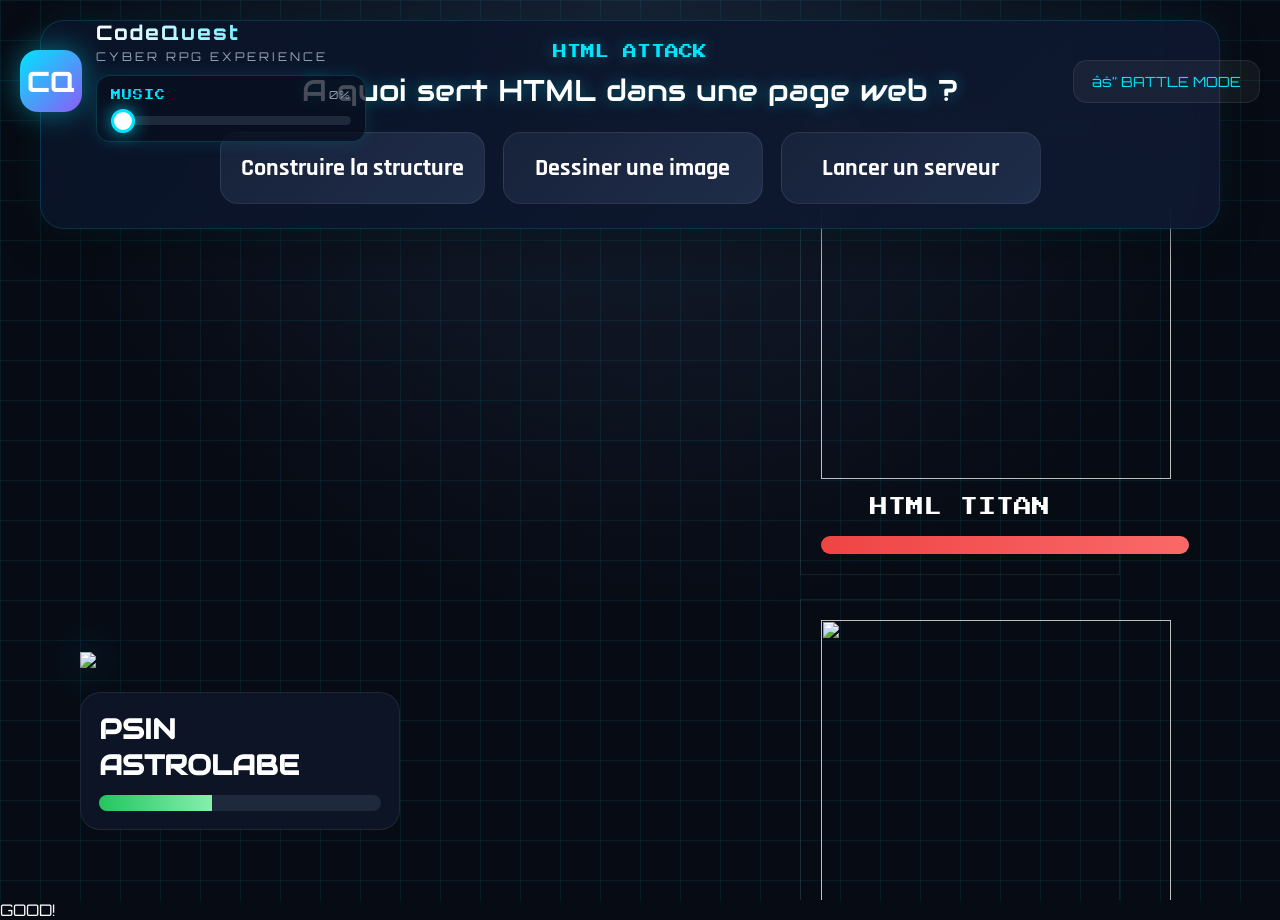
==== level1.html @ b1cb9bd3 "Add files via upload" ====
﻿<!DOCTYPE html>
<html lang="fr">
<head>

<meta charset="UTF-8">
<meta name="viewport" content="width=device-width, initial-scale=1.0">

<title>CodeQuest RPG</title>

<!-- FONTS -->

<link href="https://fonts.googleapis.com/css2?family=Orbitron:wght@400;600;700;800&family=Audiowide&family=Rajdhani:wght@500;700&family=Press+Start+2P&display=swap" rel="stylesheet">

<style>

:root{
--bg:#070b14;
--panel:#101827;
--cyan:#00e5ff;
--purple:#8b5cf6;
--green:#22c55e;
--red:#ef4444;
--text:#eaf2ff;
--muted:#94a3b8;
}

*{
margin:0;
padding:0;
box-sizing:border-box;
}

body{
font-family:'Orbitron',sans-serif;
background:
radial-gradient(circle at top,#172033 0%,#070b14 55%);
color:white;
overflow:hidden;
}

/* GAME */

.game{
display:flex;
height:100vh;
width:100%;
}

/* LEFT */

.left{
width:100%;
position:relative;
overflow:hidden;
background:
linear-gradient(rgba(4, 8, 20, 0),rgba(4, 8, 20, 0)),
url("https://media.discordapp.net/attachments/1496836122938970123/1508798208116133959/Forest-entrance-pixel-art-style3.png?ex=6a16d954&is=6a1587d4&hm=dcc3d919caa43a37c4cbbfd4655c73b022744e7decd07f7bc793303e6a61616b&=&format=webp&quality=lossless&width=1228&height=691");
background-size:cover;
background-position:center;
}


.left::before{
content:"";
position:absolute;
inset:0;
background:
linear-gradient(rgba(0,229,255,.08) 1px,transparent 1px),
linear-gradient(90deg,rgba(0,229,255,.08) 1px,transparent 1px);
background-size:40px 40px;
}

/* TOPBAR */

.topbar{
position:absolute;
top:20px;
left:20px;
right:20px;
display:flex;
justify-content:space-between;
align-items:center;
z-index:120;
}

/* LOGO */

.logo{
display:flex;
align-items:center;
gap:14px;
}

.logo-icon{
width:62px;
height:62px;
border-radius:18px;
background:
linear-gradient(135deg,var(--cyan),var(--purple));
display:flex;
align-items:center;
justify-content:center;
font-size:28px;
font-weight:800;
color:white;
box-shadow:0 0 30px rgba(0,229,255,.45);
}

.logo-text h1{
font-size:20px;
font-weight:800;
letter-spacing:2px;
background:linear-gradient(to right,#fff,var(--cyan));
-webkit-background-clip:text;
-webkit-text-fill-color:transparent;
}

.logo-text span{
font-size:12px;
color:var(--muted);
letter-spacing:3px;
}
.audio-control{
margin-top:10px;
width:270px;
padding:12px 14px;
border-radius:14px;
background:rgba(8,14,30,.74);
border:1px solid rgba(0,229,255,.18);
box-shadow:0 0 18px rgba(0,229,255,.12);
}

.audio-label{
display:flex;
justify-content:space-between;
align-items:center;
margin-bottom:7px;
font-size:10px;
font-family:'Press Start 2P',cursive;
letter-spacing:1px;
color:var(--cyan);
}

.audio-label::after{
content:attr(data-value);
font-family:'Orbitron',sans-serif;
font-size:11px;
color:var(--muted);
}

.music-slider{
width:100%;
height:9px;
appearance:none;
-webkit-appearance:none;
border-radius:999px;
outline:none;
background:linear-gradient(90deg,var(--cyan) 0%,var(--purple) 50%,#1e293b 50%);
cursor:pointer;
}

.music-slider::-webkit-slider-thumb{
appearance:none;
-webkit-appearance:none;
width:24px;
height:24px;
border-radius:50%;
background:#fff;
border:3px solid var(--cyan);
box-shadow:0 0 18px rgba(0,229,255,.75);
}

.music-slider::-moz-range-thumb{
width:20px;
height:20px;
border-radius:50%;
background:#fff;
border:3px solid var(--cyan);
box-shadow:0 0 18px rgba(0,229,255,.75);
}

/* MODE */

.mode{
padding:12px 18px;
border-radius:14px;
background:rgba(255,255,255,.05);
border:1px solid rgba(255,255,255,.08);
color:var(--cyan);
font-size:14px;
}

/* HERO */

.hero-area{
position:absolute;
left:80px;
bottom:70px;
z-index:3;
}

.hero{
width:460px;
transition:.2s;
filter:drop-shadow(0 0 20px rgba(0,229,255,.4));
}

.hero.hit{
transform:translateX(-15px) rotate(-5deg);
}

.hero.attack{
animation:heroAttack .35s ease;
}

@keyframes heroAttack{
50%{transform:translateX(28px) scale(1.04);}
}

.attack-effect{
position:fixed;
z-index:120;
pointer-events:none;
object-fit:contain;
}

.fireball-effect{
width:190px;
height:190px;
left:var(--start-x);
top:var(--start-y);
animation:fireballMove .55s ease-out forwards;
}

@keyframes fireballMove{
0%{
opacity:1;
transform:translate(-50%,-50%) scale(.9);
}
100%{
opacity:0;
transform:translate(
calc(var(--end-x) - var(--start-x) - 50%),
calc(var(--end-y) - var(--start-y) - 50%)
) scale(1.8);
}
}

.slash-effect{
width:320px;
height:320px;
left:var(--end-x);
top:var(--end-y);
animation:slashHit .45s ease-out forwards;
}

@keyframes slashHit{
0%{
opacity:0;
transform:translate(-50%,-50%) scale(.55) rotate(-25deg);
}
35%{
opacity:1;
transform:translate(-50%,-50%) scale(1.45) rotate(8deg);
}
100%{
opacity:0;
transform:translate(-50%,-50%) scale(1.75) rotate(18deg);
}
}

/* HERO CARD */

.hero-card{
margin-top:20px;
padding:18px;
width:320px;
border-radius:20px;
background:rgba(15,23,42,.8);
backdrop-filter:blur(12px);
border:1px solid rgba(255,255,255,.08);
}

.hero-name{
display:flex;
justify-content:space-between;
margin-bottom:12px;
}

.hero-name strong{
font-size:28px;
font-family:'Audiowide',sans-serif;
}

.hero-name span{
font-family:'Press Start 2P',cursive;
font-size:12px;
color:var(--cyan);
}

/* HP */

.hp-wrap{
height:16px;
background:#1e293b;
border-radius:20px;
overflow:hidden;
}

#heroHp{
height:100%;
width:100%;
background:
linear-gradient(to right,#22c55e,#86efac);
transition:.3s;
}

/* ENEMIES */

.enemies{
position:absolute;
width:900px;
height:900px;
left:75%;
top:52%;
transform:translate(-50%,-40%);

display:flex;
flex-direction:column;
gap:24px;
z-index:4;
align-items:center;
}

.enemy{
width:320px;
padding:20px;
border-radius:0px;
border:1px solid rgba(255,255,255,.08);

transition:.3s;
}

.enemy.dead{
opacity:0;
transform:scale(.2);
pointer-events:none;
}

.enemy img{
width:350px;
height:350px;
display:block;
margin:auto;
object-fit:contain;
}

.enemy-title{
margin-top:14px;
text-align:center;
font-size:18px;
line-height:1.6;
font-family:'Press Start 2P',cursive;
}

/* HP */

.hpbar{
margin-top:14px;
margin-right:-90px;
height:18px;
background:#1e293b;
border-radius:20px;
overflow:hidden;
}

.hp{
height:120%;
width:150%;
background:
linear-gradient(to right,#ef4444,#ff7b7b);
transition:.3s;
}

/* QUESTION BAR */

.question-bar{
position:absolute;
top:20px;
left:40px;
right:60px;
display:flex;
justify-content:center;
z-index:50;
}

/* QUESTION BOX */

.question-box{

width:100%;
max-width:1200px;

padding:24px 30px;

border-radius:24px;

background:
linear-gradient(
135deg,
rgba(10,20,40,.92),
rgba(15,25,50,.85)
);

backdrop-filter:blur(16px);

border:1px solid rgba(0,229,255,.15);

box-shadow:
0 0 30px rgba(0,229,255,.08),
0 10px 40px rgba(0,0,0,.45);

display:flex;
flex-direction:column;
align-items:center;
gap:22px;
}

/* QUESTION */

.question{
font-size:30px;
font-family:'Audiowide',sans-serif;
text-align:center;
text-shadow:0 0 15px rgba(0,229,255,.4);
}

/* TYPE */

.question-type{
font-size:14px;
font-family:'Press Start 2P',cursive;
color:#00e5ff;
margin-bottom:12px;
}

/* ANSWERS */

.answers{
display:flex;
flex-wrap:wrap;
justify-content:center;
gap:18px;
width:100%;
}

/* BUTTON */

button{
min-width:260px;
padding:20px;
border:none;
border-radius:18px;
font-family:'Rajdhani',sans-serif;
font-size:24px;
font-weight:700;
cursor:pointer;
color:white;

background:
linear-gradient(
135deg,
rgba(25,35,60,.95),
rgba(35,50,80,.85)
);

border:1px solid rgba(255,255,255,.08);

transition:.25s;
}

button:hover{
transform:translateY(-4px) scale(1.03);
border-color:rgba(0,229,255,.45);
box-shadow:0 0 25px rgba(0,229,255,.18);
}

/* FLASH */

.flash{
position:fixed;
inset:0;
background:red;
opacity:0;
pointer-events:none;
mix-blend-mode:screen;
}

.flash.active{
animation:flash .22s ease;
}

@keyframes flash{
0%{opacity:0;}
50%{opacity:.28;}
100%{opacity:0;}
}

/* WAVE TEXT */

.waveText{
position:absolute;
top:50%;
left:50%;
transform:translate(-50%,-50%);
font-size:64px;
font-family:'Press Start 2P',cursive;
color:#00e5ff;
text-shadow:0 0 30px rgba(0,229,255,.9);
opacity:0;
transition:.4s;
pointer-events:none;
z-index:999;
}

/* RESPONSIVE */

@media(max-width:1200px){

.answers{
flex-direction:column;
}

button{
width:100%;
}

.enemies{
right:20px;
}

.hero-area{
left:20px;
}

.hero{
width:190px;
}

}

</style>
</head>

<body>

<div class="game">

<div class="left">

<!-- TOPBAR -->

<div class="topbar">

<div class="logo">

<div class="logo-icon">
CQ
</div>

<div class="logo-text">
<h1>CodeQuest</h1>
<span>CYBER RPG EXPERIENCE</span>
<div class="audio-control">
<div class="audio-label" id="musicVolumeLabel" data-value="35%">MUSIC</div>
<input class="music-slider" id="musicSlider" type="range" min="0" max="1" step="0.01" value="0.35">
</div>
</div>

</div>

<div class="mode">
âš” BATTLE MODE
</div>

</div>

<!-- QUESTION BAR -->

<div class="question-bar">

<div class="question-box">

<div class="question" id="question"></div>

<div class="answers" id="answers"></div>

</div>

</div>

<!-- HERO -->

<div class="hero-area">

<img
class="hero"
id="hero"
src="https://media.discordapp.net/attachments/1496836122938970123/1508749656371499088/Perso_principal_1.png?ex=6a16ac1d&is=6a155a9d&hm=09882a6e4ed08aa9a7b1a9877a0e8fbe35bcbab6f525380bbb39b73051798152&=&format=webp&quality=lossless&width=704&height=704"
>

<div class="hero-card">

<div class="hero-name">
<strong id="heroName">PSIN ASTROLABE</strong>
<span></span>
</div>

<div class="hp-wrap">
<div id="heroHp"></div>
</div>

</div>

</div>

<!-- ENEMIES -->

<div class="enemies" id="enemyBox"></div>

<!-- WAVE TEXT -->

<div class="waveText" id="waveText"></div>

</div>

</div>

<div class="flash" id="flash"></div>

<!-- MUSIC -->

<audio id="bgMusic" autoplay loop>
<source src="src/audio/nrmal.mp3" type="audio/mp3">
</audio>

<script>

// MUSIC

const music = document.getElementById("bgMusic");
const musicSlider = document.getElementById("musicSlider");
const musicVolumeLabel = document.getElementById("musicVolumeLabel");
const musicTracks = {
normal:"src/audio/nrmal.mp3",
miniboss:"src/audio/miniboss.mp3",
boss:"src/audio/boss.mp3"
};
let currentMusicTrack = "";

function getSavedMusicVolume(){
let saved = Number(localStorage.getItem("musicVolume"));
return Number.isFinite(saved) ? Math.min(1, Math.max(0, saved)) : 0.35;
}

function applyMusicVolume(value){
let percent = Math.round(value * 100);
music.volume = value;
musicSlider.value = value;
musicSlider.style.background = "linear-gradient(90deg,var(--cyan) 0%,var(--purple) " + percent + "%,#1e293b " + percent + "%)";
musicVolumeLabel.dataset.value = percent + "%";
localStorage.setItem("musicVolume", String(value));
}

function initMusicControls(){
applyMusicVolume(getSavedMusicVolume());
musicSlider.addEventListener("input",event=>{
applyMusicVolume(Number(event.target.value));
music.play().catch(()=>{});
});
}

function setBattleMusic(track){
let src = musicTracks[track] || musicTracks.normal;
if(currentMusicTrack === src){
return;
}
currentMusicTrack = src;
music.src = src;
music.load();
music.play().catch(()=>{});
}

function updateBattleMusic(waveData){
let label = ((waveData && waveData.intro) || "").toUpperCase();
let names = waveData && waveData.enemies ? waveData.enemies.map(enemy=>enemy.name).join(" ").toUpperCase() : "";

if(label.includes("FINAL") || label.includes("JAVASCRIPT") || names.includes("JAVASCRIPT BOSS")){
setBattleMusic("boss");
return;
}

if(label.includes("BOSS") || names.includes("MINI BOSS") || names.includes("PYTHON BOSS")){
setBattleMusic("miniboss");
return;
}

setBattleMusic("normal");
}

initMusicControls();
setBattleMusic("normal");

// QUESTIONS

const questions = [

{
q:"A quoi sert HTML dans une page web ?",
a:["Construire la structure","Dessiner une image","Lancer un serveur"],
c:0,
type:"html"
},

{
q:"Quelle balise affiche un paragraphe ?",
a:["<p>","<img>","<style>"],
c:0,
type:"html"
},

{
q:"A quoi sert CSS ?",
a:["Changer le style","Ecrire un titre","Sauver un mot de passe"],
c:0,
type:"css"
},

{
q:"Quelle propriete change la couleur du texte ?",
a:["background","color","text-link"],
c:1,
type:"css"
},


];
// VARIABLES

let q = 0;
const storedHeroHP = Number(localStorage.getItem("heroHP"));
let heroHP = Number.isFinite(storedHeroHP)
? Math.min(100, Math.max(0, storedHeroHP) + 40)
: 100;

function setupHeroState(){

const playerName = localStorage.getItem("playerName") || "PSIN ASTROLABE";
const heroName = document.getElementById("heroName");

if(heroName){
heroName.innerText = playerName;
}

document.getElementById("heroHp").style.width = heroHP + "%";
saveHeroHP();

}

function saveHeroHP(){
localStorage.setItem("heroHP", String(Math.max(0, Math.min(100, heroHP))));
}

let waves = [

{
count:2,
enemies:[

{
name:"HTML TITAN",
type:"html",
img:"https://media.discordapp.net/attachments/1496836122938970123/1506393136962994236/HTML_Troll.png?ex=6a16ab2f&is=6a1559af&hm=022b9ffbeeb37be2da31de5db070a92021c85b41fc37fb46e556a6a7fe962621&=&format=webp&quality=lossless&width=704&height=704",
},

{
name:"CSS PHANTOM",
type:"css",
img:"https://media.discordapp.net/attachments/1496836122938970123/1506394579446927500/CSS_Troll.png?ex=6a16ac87&is=6a155b07&hm=b29c2d90ab96dfa5b808be0e9bf727e0b3d24b51e8b887ae2e13a5cad00b5a51&=&format=webp&quality=lossless&width=804&height=904"
},
]
}

];

let wave = 0;
let enemies = [];

const fireballGif = "src/img/New_Piskel.gif";
const slashGif = "src/img/New_Piskel_1.gif";

function playHeroAttack(type){

let hero = document.getElementById("hero");
let target = document.querySelector(".enemy:not(.dead)");

if(!hero || !target){
return;
}

hero.classList.add("attack");

setTimeout(()=>{
hero.classList.remove("attack");
},350);

let heroBox = hero.getBoundingClientRect();
let targetBox = target.getBoundingClientRect();

let startX = heroBox.left + heroBox.width * .5 + "px";
let startY = heroBox.top + heroBox.height * .48 + "px";
let endX = targetBox.left + targetBox.width * .5 + "px";
let endY = targetBox.top + targetBox.height * .42 + "px";

let effect = document.createElement("img");
let isFireball = type === "html";

effect.src = isFireball ? fireballGif : slashGif;
effect.className = isFireball
? "attack-effect fireball-effect"
: "attack-effect slash-effect";

effect.style.setProperty("--start-x", startX);
effect.style.setProperty("--start-y", startY);
effect.style.setProperty("--end-x", endX);
effect.style.setProperty("--end-y", endY);

document.body.appendChild(effect);

setTimeout(()=>{
effect.remove();
},650);

}

// WAVE TEXT

function showWaveText(text){

const waveText = document.getElementById("waveText");

waveText.innerText = text;

waveText.style.opacity = "1";
waveText.style.transform = "translate(-50%,-50%) scale(1.1)";

setTimeout(()=>{

waveText.style.opacity = "0";
waveText.style.transform = "translate(-50%,-50%) scale(.9)";

},1800);

}

// START WAVE

function startWave(){

document.getElementById("enemyBox").innerHTML = "";

enemies = [];

let w = waves[wave];



updateBattleMusic(w);
for(let i=0;i<w.count;i++){

let e = {
hp:100,
img:w.enemies[i].img,
name:w.enemies[i].name,
type:w.enemies[i].type,
id:Math.random()
};

enemies.push(e);

let div = document.createElement("div");

div.className = "enemy";
div.id = "enemy"+e.id;

div.innerHTML = `

<img src="${e.img}">

<div class="enemy-title">
${e.name}
</div>

<div class="hpbar">
<div class="hp" id="hp${e.id}"></div>
</div>

`;

document.getElementById("enemyBox").appendChild(div);

}

}

// LOAD QUESTION

function loadQ(){

q = findNextQuestionIndex(q);

if(q === -1){
return;
}

let data = questions[q];

document.getElementById("question").innerHTML = `

<div class="question-type">
${data.type.toUpperCase()} ATTACK
</div>

${data.q}

`;

let box = document.getElementById("answers");

box.innerHTML = "";

data.a.forEach((a,i)=>{

let b = document.createElement("button");

b.innerText = a;

b.onclick = ()=>{

if(i === data.c){

playHeroAttack(data.type);
hitEnemy(data.type);

}else{

heroHit();

}

flash();
next();

};

box.appendChild(b);

});

}

// NEXT

function findNextQuestionIndex(start){

if(enemies.length === 0){
return -1;
}

for(let i=0;i<questions.length;i++){

let index = (start + i) % questions.length;

if(enemies.some(enemy => enemy.type === questions[index].type && enemy.hp > 0)){
return index;
}

}

return -1;

}

function next(){

q++;

if(q >= questions.length){
q = 0;
}

loadQ();

}

// HIT ENEMY

function hitEnemy(type){

let enemy = enemies.find(e => e.type === type && e.hp > 0);

if(!enemy){

showWaveText("âŒ AUCUN ENNEMI");

return;

}

enemy.hp -= 50;

document.getElementById("hp"+enemy.id).style.width =
enemy.hp + "%";

let dom = document.getElementById("enemy"+enemy.id);

dom.style.transform = "scale(1.08)";

setTimeout(()=>{
dom.style.transform = "";
},200);

if(enemy.hp <= 0){

dom.classList.add("dead");

setTimeout(()=>{

enemies =
enemies.filter(e => e.id !== enemy.id);

if(enemies.length === 0){

saveHeroHP();
localStorage.setItem("unlockedLevel", Math.max(Number(localStorage.getItem("unlockedLevel")) || 1, 2));
window.location.href = "menu.html";
return;
}

},300);

}

}

// HERO HIT

function heroHit(){

let h = document.getElementById("hero");

h.classList.add("hit");

setTimeout(()=>{
h.classList.remove("hit");
},200);

heroHP -= 10;

if(heroHP < 0){
heroHP = 0;
}

document.getElementById("heroHp").style.width =
heroHP + "%";

saveHeroHP();

if(heroHP <= 0){

showWaveText("ðŸ’€ GAME OVER");

setTimeout(()=>{
location.reload();
},2000);

}

}

// FLASH

function flash(){

let f = document.getElementById("flash");

f.classList.add("active");

setTimeout(()=>{
f.classList.remove("active");
},200);

}

// INIT

setupHeroState();
startWave();
loadQ();

</script>
<div class="goodFlash" id="goodFlash"></div>
<div class="goodText" id="goodText">GOOD!</div>
</body>
</html>
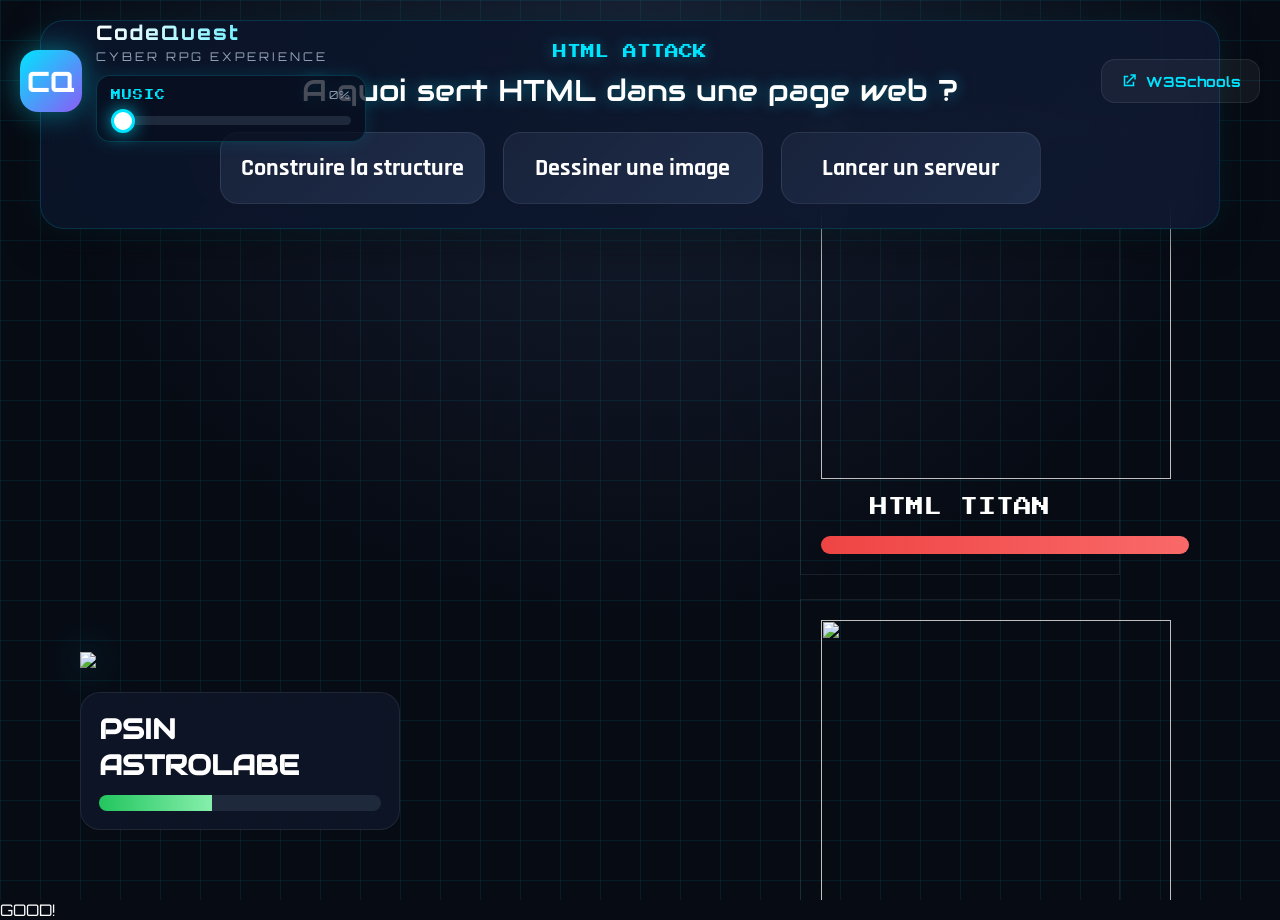
==== commit 1887e466: "Update level1.html" ====
--- a/level1.html
+++ b/level1.html
@@ -1,4 +1,4 @@
-﻿<!DOCTYPE html>
+<!DOCTYPE html>
 <html lang="fr">
 <head>
 
@@ -119,75 +119,92 @@
 font-size:12px;
 color:var(--muted);
 letter-spacing:3px;
-}
-.audio-control{
-margin-top:10px;
-width:270px;
-padding:12px 14px;
-border-radius:14px;
-background:rgba(8,14,30,.74);
-border:1px solid rgba(0,229,255,.18);
-box-shadow:0 0 18px rgba(0,229,255,.12);
-}
-
-.audio-label{
-display:flex;
-justify-content:space-between;
-align-items:center;
-margin-bottom:7px;
-font-size:10px;
-font-family:'Press Start 2P',cursive;
-letter-spacing:1px;
-color:var(--cyan);
-}
-
-.audio-label::after{
-content:attr(data-value);
-font-family:'Orbitron',sans-serif;
-font-size:11px;
-color:var(--muted);
-}
-
-.music-slider{
-width:100%;
-height:9px;
-appearance:none;
--webkit-appearance:none;
-border-radius:999px;
-outline:none;
-background:linear-gradient(90deg,var(--cyan) 0%,var(--purple) 50%,#1e293b 50%);
-cursor:pointer;
-}
-
-.music-slider::-webkit-slider-thumb{
-appearance:none;
--webkit-appearance:none;
-width:24px;
-height:24px;
-border-radius:50%;
-background:#fff;
-border:3px solid var(--cyan);
-box-shadow:0 0 18px rgba(0,229,255,.75);
-}
-
-.music-slider::-moz-range-thumb{
-width:20px;
-height:20px;
-border-radius:50%;
-background:#fff;
-border:3px solid var(--cyan);
-box-shadow:0 0 18px rgba(0,229,255,.75);
+}
+.audio-control{
+margin-top:10px;
+width:270px;
+padding:12px 14px;
+border-radius:14px;
+background:rgba(8,14,30,.74);
+border:1px solid rgba(0,229,255,.18);
+box-shadow:0 0 18px rgba(0,229,255,.12);
+}
+
+.audio-label{
+display:flex;
+justify-content:space-between;
+align-items:center;
+margin-bottom:7px;
+font-size:10px;
+font-family:'Press Start 2P',cursive;
+letter-spacing:1px;
+color:var(--cyan);
+}
+
+.audio-label::after{
+content:attr(data-value);
+font-family:'Orbitron',sans-serif;
+font-size:11px;
+color:var(--muted);
+}
+
+.music-slider{
+width:100%;
+height:9px;
+appearance:none;
+-webkit-appearance:none;
+border-radius:999px;
+outline:none;
+background:linear-gradient(90deg,var(--cyan) 0%,var(--purple) 50%,#1e293b 50%);
+cursor:pointer;
+}
+
+.music-slider::-webkit-slider-thumb{
+appearance:none;
+-webkit-appearance:none;
+width:24px;
+height:24px;
+border-radius:50%;
+background:#fff;
+border:3px solid var(--cyan);
+box-shadow:0 0 18px rgba(0,229,255,.75);
+}
+
+.music-slider::-moz-range-thumb{
+width:20px;
+height:20px;
+border-radius:50%;
+background:#fff;
+border:3px solid var(--cyan);
+box-shadow:0 0 18px rgba(0,229,255,.75);
 }
 
 /* MODE */
 
 .mode{
+display:flex;
+align-items:center;
+gap:8px;
 padding:12px 18px;
 border-radius:14px;
 background:rgba(255,255,255,.05);
 border:1px solid rgba(255,255,255,.08);
 color:var(--cyan);
 font-size:14px;
+font-weight:700;
+text-decoration:none;
+transition:.2s;
+}
+
+.mode:hover{
+background:rgba(0,229,255,.12);
+border-color:rgba(0,229,255,.45);
+box-shadow:0 0 18px rgba(0,229,255,.18);
+}
+
+.mode svg{
+width:18px;
+height:18px;
 }
 
 /* HERO */
@@ -205,71 +222,71 @@
 filter:drop-shadow(0 0 20px rgba(0,229,255,.4));
 }
 
-.hero.hit{
-transform:translateX(-15px) rotate(-5deg);
-}
-
-.hero.attack{
-animation:heroAttack .35s ease;
-}
-
-@keyframes heroAttack{
-50%{transform:translateX(28px) scale(1.04);}
-}
-
-.attack-effect{
-position:fixed;
-z-index:120;
-pointer-events:none;
-object-fit:contain;
-}
-
-.fireball-effect{
-width:190px;
-height:190px;
-left:var(--start-x);
-top:var(--start-y);
-animation:fireballMove .55s ease-out forwards;
-}
-
-@keyframes fireballMove{
-0%{
-opacity:1;
-transform:translate(-50%,-50%) scale(.9);
-}
-100%{
-opacity:0;
-transform:translate(
-calc(var(--end-x) - var(--start-x) - 50%),
-calc(var(--end-y) - var(--start-y) - 50%)
-) scale(1.8);
-}
-}
-
-.slash-effect{
-width:320px;
-height:320px;
-left:var(--end-x);
-top:var(--end-y);
-animation:slashHit .45s ease-out forwards;
-}
-
-@keyframes slashHit{
-0%{
-opacity:0;
-transform:translate(-50%,-50%) scale(.55) rotate(-25deg);
-}
-35%{
-opacity:1;
-transform:translate(-50%,-50%) scale(1.45) rotate(8deg);
-}
-100%{
-opacity:0;
-transform:translate(-50%,-50%) scale(1.75) rotate(18deg);
-}
-}
-
-/* HERO CARD */
+.hero.hit{
+transform:translateX(-15px) rotate(-5deg);
+}
+
+.hero.attack{
+animation:heroAttack .35s ease;
+}
+
+@keyframes heroAttack{
+50%{transform:translateX(28px) scale(1.04);}
+}
+
+.attack-effect{
+position:fixed;
+z-index:120;
+pointer-events:none;
+object-fit:contain;
+}
+
+.fireball-effect{
+width:190px;
+height:190px;
+left:var(--start-x);
+top:var(--start-y);
+animation:fireballMove .55s ease-out forwards;
+}
+
+@keyframes fireballMove{
+0%{
+opacity:1;
+transform:translate(-50%,-50%) scale(.9);
+}
+100%{
+opacity:0;
+transform:translate(
+calc(var(--end-x) - var(--start-x) - 50%),
+calc(var(--end-y) - var(--start-y) - 50%)
+) scale(1.8);
+}
+}
+
+.slash-effect{
+width:320px;
+height:320px;
+left:var(--end-x);
+top:var(--end-y);
+animation:slashHit .45s ease-out forwards;
+}
+
+@keyframes slashHit{
+0%{
+opacity:0;
+transform:translate(-50%,-50%) scale(.55) rotate(-25deg);
+}
+35%{
+opacity:1;
+transform:translate(-50%,-50%) scale(1.45) rotate(8deg);
+}
+100%{
+opacity:0;
+transform:translate(-50%,-50%) scale(1.75) rotate(18deg);
+}
+}
+
+/* HERO CARD */
 
 .hero-card{
 margin-top:20px;
@@ -570,18 +587,22 @@
 
 <div class="logo-text">
 <h1>CodeQuest</h1>
-<span>CYBER RPG EXPERIENCE</span>
-<div class="audio-control">
-<div class="audio-label" id="musicVolumeLabel" data-value="35%">MUSIC</div>
-<input class="music-slider" id="musicSlider" type="range" min="0" max="1" step="0.01" value="0.35">
-</div>
-</div>
-
-</div>
-
-<div class="mode">
-âš” BATTLE MODE
-</div>
+<span>CYBER RPG EXPERIENCE</span>
+<div class="audio-control">
+<div class="audio-label" id="musicVolumeLabel" data-value="35%">MUSIC</div>
+<input class="music-slider" id="musicSlider" type="range" min="0" max="1" step="0.01" value="0.35">
+</div>
+</div>
+
+</div>
+
+<a class="mode" href="https://www.w3schools.com/" target="_blank" rel="noopener noreferrer" title="Ouvrir W3Schools">
+<svg viewBox="0 0 24 24" aria-hidden="true">
+<path fill="currentColor" d="M14 3h7v7h-2V6.41l-9.29 9.3-1.42-1.42 9.3-9.29H14V3Z"/>
+<path fill="currentColor" d="M5 5h6v2H7v10h10v-4h2v6H5V5Z"/>
+</svg>
+W3Schools
+</a>
 
 </div>
 
@@ -640,135 +661,135 @@
 
 <!-- MUSIC -->
 
-<audio id="bgMusic" autoplay loop>
-<source src="src/audio/nrmal.mp3" type="audio/mp3">
+<audio id="bgMusic" autoplay loop>
+<source src="src/audio/nrmal.mp3" type="audio/mp3">
 </audio>
 
 <script>
 
 // MUSIC
 
-const music = document.getElementById("bgMusic");
-const musicSlider = document.getElementById("musicSlider");
-const musicVolumeLabel = document.getElementById("musicVolumeLabel");
-const musicTracks = {
-normal:"src/audio/nrmal.mp3",
-miniboss:"src/audio/miniboss.mp3",
-boss:"src/audio/boss.mp3"
-};
-let currentMusicTrack = "";
-
-function getSavedMusicVolume(){
-let saved = Number(localStorage.getItem("musicVolume"));
-return Number.isFinite(saved) ? Math.min(1, Math.max(0, saved)) : 0.35;
-}
-
-function applyMusicVolume(value){
-let percent = Math.round(value * 100);
-music.volume = value;
-musicSlider.value = value;
-musicSlider.style.background = "linear-gradient(90deg,var(--cyan) 0%,var(--purple) " + percent + "%,#1e293b " + percent + "%)";
-musicVolumeLabel.dataset.value = percent + "%";
-localStorage.setItem("musicVolume", String(value));
-}
-
-function initMusicControls(){
-applyMusicVolume(getSavedMusicVolume());
+const music = document.getElementById("bgMusic");
+const musicSlider = document.getElementById("musicSlider");
+const musicVolumeLabel = document.getElementById("musicVolumeLabel");
+const musicTracks = {
+normal:"src/audio/nrmal.mp3",
+miniboss:"src/audio/miniboss.mp3",
+boss:"src/audio/boss.mp3"
+};
+let currentMusicTrack = "";
+
+function getSavedMusicVolume(){
+let saved = Number(localStorage.getItem("musicVolume"));
+return Number.isFinite(saved) ? Math.min(1, Math.max(0, saved)) : 0.35;
+}
+
+function applyMusicVolume(value){
+let percent = Math.round(value * 100);
+music.volume = value;
+musicSlider.value = value;
+musicSlider.style.background = "linear-gradient(90deg,var(--cyan) 0%,var(--purple) " + percent + "%,#1e293b " + percent + "%)";
+musicVolumeLabel.dataset.value = percent + "%";
+localStorage.setItem("musicVolume", String(value));
+}
+
+function initMusicControls(){
+applyMusicVolume(getSavedMusicVolume());
 musicSlider.addEventListener("input",event=>{
 applyMusicVolume(Number(event.target.value));
 music.play().catch(()=>{});
-});
-}
-
-function setBattleMusic(track){
-let src = musicTracks[track] || musicTracks.normal;
-if(currentMusicTrack === src){
-return;
-}
-currentMusicTrack = src;
-music.src = src;
-music.load();
-music.play().catch(()=>{});
-}
-
-function updateBattleMusic(waveData){
-let label = ((waveData && waveData.intro) || "").toUpperCase();
-let names = waveData && waveData.enemies ? waveData.enemies.map(enemy=>enemy.name).join(" ").toUpperCase() : "";
-
-if(label.includes("FINAL") || label.includes("JAVASCRIPT") || names.includes("JAVASCRIPT BOSS")){
-setBattleMusic("boss");
-return;
-}
-
-if(label.includes("BOSS") || names.includes("MINI BOSS") || names.includes("PYTHON BOSS")){
-setBattleMusic("miniboss");
-return;
-}
-
-setBattleMusic("normal");
-}
-
-initMusicControls();
+});
+}
+
+function setBattleMusic(track){
+let src = musicTracks[track] || musicTracks.normal;
+if(currentMusicTrack === src){
+return;
+}
+currentMusicTrack = src;
+music.src = src;
+music.load();
+music.play().catch(()=>{});
+}
+
+function updateBattleMusic(waveData){
+let label = ((waveData && waveData.intro) || "").toUpperCase();
+let names = waveData && waveData.enemies ? waveData.enemies.map(enemy=>enemy.name).join(" ").toUpperCase() : "";
+
+if(label.includes("FINAL") || label.includes("JAVASCRIPT") || names.includes("JAVASCRIPT BOSS")){
+setBattleMusic("boss");
+return;
+}
+
+if(label.includes("BOSS") || names.includes("MINI BOSS") || names.includes("PYTHON BOSS")){
+setBattleMusic("miniboss");
+return;
+}
+
 setBattleMusic("normal");
-
-// QUESTIONS
-
-const questions = [
-
-{
-q:"A quoi sert HTML dans une page web ?",
-a:["Construire la structure","Dessiner une image","Lancer un serveur"],
-c:0,
-type:"html"
-},
-
-{
-q:"Quelle balise affiche un paragraphe ?",
-a:["<p>","<img>","<style>"],
-c:0,
-type:"html"
-},
-
-{
-q:"A quoi sert CSS ?",
-a:["Changer le style","Ecrire un titre","Sauver un mot de passe"],
-c:0,
-type:"css"
-},
-
-{
-q:"Quelle propriete change la couleur du texte ?",
-a:["background","color","text-link"],
-c:1,
-type:"css"
-},
-
-
+}
+
+initMusicControls();
+setBattleMusic("normal");
+
+// QUESTIONS
+
+const questions = [
+
+{
+q:"A quoi sert HTML dans une page web ?",
+a:["Construire la structure","Dessiner une image","Lancer un serveur"],
+c:0,
+type:"html"
+},
+
+{
+q:"Quelle balise affiche un paragraphe ?",
+a:["<p>","<img>","<style>"],
+c:0,
+type:"html"
+},
+
+{
+q:"A quoi sert CSS ?",
+a:["Changer le style","Ecrire un titre","Sauver un mot de passe"],
+c:0,
+type:"css"
+},
+
+{
+q:"Quelle propriete change la couleur du texte ?",
+a:["background","color","text-link"],
+c:1,
+type:"css"
+},
+
+
 ];
 // VARIABLES
 
 let q = 0;
-const storedHeroHP = Number(localStorage.getItem("heroHP"));
-let heroHP = Number.isFinite(storedHeroHP)
-? Math.min(100, Math.max(0, storedHeroHP) + 40)
-: 100;
-
-function setupHeroState(){
-
-const playerName = localStorage.getItem("playerName") || "PSIN ASTROLABE";
-const heroName = document.getElementById("heroName");
-
-if(heroName){
-heroName.innerText = playerName;
-}
-
-document.getElementById("heroHp").style.width = heroHP + "%";
-saveHeroHP();
-
-}
-
-function saveHeroHP(){
-localStorage.setItem("heroHP", String(Math.max(0, Math.min(100, heroHP))));
+const storedHeroHP = Number(localStorage.getItem("heroHP"));
+let heroHP = Number.isFinite(storedHeroHP)
+? Math.min(100, Math.max(0, storedHeroHP) + 40)
+: 100;
+
+function setupHeroState(){
+
+const playerName = localStorage.getItem("playerName") || "PSIN ASTROLABE";
+const heroName = document.getElementById("heroName");
+
+if(heroName){
+heroName.innerText = playerName;
+}
+
+document.getElementById("heroHp").style.width = heroHP + "%";
+saveHeroHP();
+
+}
+
+function saveHeroHP(){
+localStorage.setItem("heroHP", String(Math.max(0, Math.min(100, heroHP))));
 }
 
 let waves = [
@@ -793,59 +814,59 @@
 
 ];
 
-let wave = 0;
-let enemies = [];
-
-const fireballGif = "src/img/New_Piskel.gif";
-const slashGif = "src/img/New_Piskel_1.gif";
-
-function playHeroAttack(type){
-
-let hero = document.getElementById("hero");
-let target = document.querySelector(".enemy:not(.dead)");
-
-if(!hero || !target){
-return;
-}
-
-hero.classList.add("attack");
-
-setTimeout(()=>{
-hero.classList.remove("attack");
-},350);
-
-let heroBox = hero.getBoundingClientRect();
-let targetBox = target.getBoundingClientRect();
-
-let startX = heroBox.left + heroBox.width * .5 + "px";
-let startY = heroBox.top + heroBox.height * .48 + "px";
-let endX = targetBox.left + targetBox.width * .5 + "px";
-let endY = targetBox.top + targetBox.height * .42 + "px";
-
-let effect = document.createElement("img");
-let isFireball = type === "html";
-
-effect.src = isFireball ? fireballGif : slashGif;
-effect.className = isFireball
-? "attack-effect fireball-effect"
-: "attack-effect slash-effect";
-
-effect.style.setProperty("--start-x", startX);
-effect.style.setProperty("--start-y", startY);
-effect.style.setProperty("--end-x", endX);
-effect.style.setProperty("--end-y", endY);
-
-document.body.appendChild(effect);
-
-setTimeout(()=>{
-effect.remove();
-},650);
-
-}
-
-// WAVE TEXT
-
-function showWaveText(text){
+let wave = 0;
+let enemies = [];
+
+const fireballGif = "src/img/New_Piskel.gif";
+const slashGif = "src/img/New_Piskel_1.gif";
+
+function playHeroAttack(type){
+
+let hero = document.getElementById("hero");
+let target = document.querySelector(".enemy:not(.dead)");
+
+if(!hero || !target){
+return;
+}
+
+hero.classList.add("attack");
+
+setTimeout(()=>{
+hero.classList.remove("attack");
+},350);
+
+let heroBox = hero.getBoundingClientRect();
+let targetBox = target.getBoundingClientRect();
+
+let startX = heroBox.left + heroBox.width * .5 + "px";
+let startY = heroBox.top + heroBox.height * .48 + "px";
+let endX = targetBox.left + targetBox.width * .5 + "px";
+let endY = targetBox.top + targetBox.height * .42 + "px";
+
+let effect = document.createElement("img");
+let isFireball = type === "html";
+
+effect.src = isFireball ? fireballGif : slashGif;
+effect.className = isFireball
+? "attack-effect fireball-effect"
+: "attack-effect slash-effect";
+
+effect.style.setProperty("--start-x", startX);
+effect.style.setProperty("--start-y", startY);
+effect.style.setProperty("--end-x", endX);
+effect.style.setProperty("--end-y", endY);
+
+document.body.appendChild(effect);
+
+setTimeout(()=>{
+effect.remove();
+},650);
+
+}
+
+// WAVE TEXT
+
+function showWaveText(text){
 
 const waveText = document.getElementById("waveText");
 
@@ -875,7 +896,7 @@
 
 
 
-updateBattleMusic(w);
+updateBattleMusic(w);
 for(let i=0;i<w.count;i++){
 
 let e = {
@@ -915,15 +936,15 @@
 
 // LOAD QUESTION
 
-function loadQ(){
-
-q = findNextQuestionIndex(q);
-
-if(q === -1){
-return;
-}
-
-let data = questions[q];
+function loadQ(){
+
+q = findNextQuestionIndex(q);
+
+if(q === -1){
+return;
+}
+
+let data = questions[q];
 
 document.getElementById("question").innerHTML = `
 
@@ -947,12 +968,12 @@
 
 b.onclick = ()=>{
 
-if(i === data.c){
-
-playHeroAttack(data.type);
-hitEnemy(data.type);
-
-}else{
+if(i === data.c){
+
+playHeroAttack(data.type);
+hitEnemy(data.type);
+
+}else{
 
 heroHit();
 
@@ -969,31 +990,31 @@
 
 }
 
-// NEXT
-
-function findNextQuestionIndex(start){
-
-if(enemies.length === 0){
-return -1;
-}
-
-for(let i=0;i<questions.length;i++){
-
-let index = (start + i) % questions.length;
-
-if(enemies.some(enemy => enemy.type === questions[index].type && enemy.hp > 0)){
-return index;
-}
-
-}
-
-return -1;
-
-}
-
-function next(){
-
-q++;
+// NEXT
+
+function findNextQuestionIndex(start){
+
+if(enemies.length === 0){
+return -1;
+}
+
+for(let i=0;i<questions.length;i++){
+
+let index = (start + i) % questions.length;
+
+if(enemies.some(enemy => enemy.type === questions[index].type && enemy.hp > 0)){
+return index;
+}
+
+}
+
+return -1;
+
+}
+
+function next(){
+
+q++;
 
 if(q >= questions.length){
 q = 0;
@@ -1007,11 +1028,11 @@
 
 function hitEnemy(type){
 
-let enemy = enemies.find(e => e.type === type && e.hp > 0);
+let enemy = enemies.find(e => e.type === type && e.hp > 0);
 
 if(!enemy){
 
-showWaveText("âŒ AUCUN ENNEMI");
+showWaveText("âŒ AUCUN ENNEMI");
 
 return;
 
@@ -1039,13 +1060,13 @@
 enemies =
 enemies.filter(e => e.id !== enemy.id);
 
-if(enemies.length === 0){
-
+if(enemies.length === 0){
+
 saveHeroHP();
-localStorage.setItem("unlockedLevel", Math.max(Number(localStorage.getItem("unlockedLevel")) || 1, 2));
-window.location.href = "menu.html";
-return;
-}
+localStorage.setItem("unlockedLevel", Math.max(Number(localStorage.getItem("unlockedLevel")) || 1, 2));
+window.location.href = "menu.html";
+return;
+}
 
 },300);
 
@@ -1078,7 +1099,7 @@
 
 if(heroHP <= 0){
 
-showWaveText("ðŸ’€ GAME OVER");
+showWaveText("ðŸ’€ GAME OVER");
 
 setTimeout(()=>{
 location.reload();
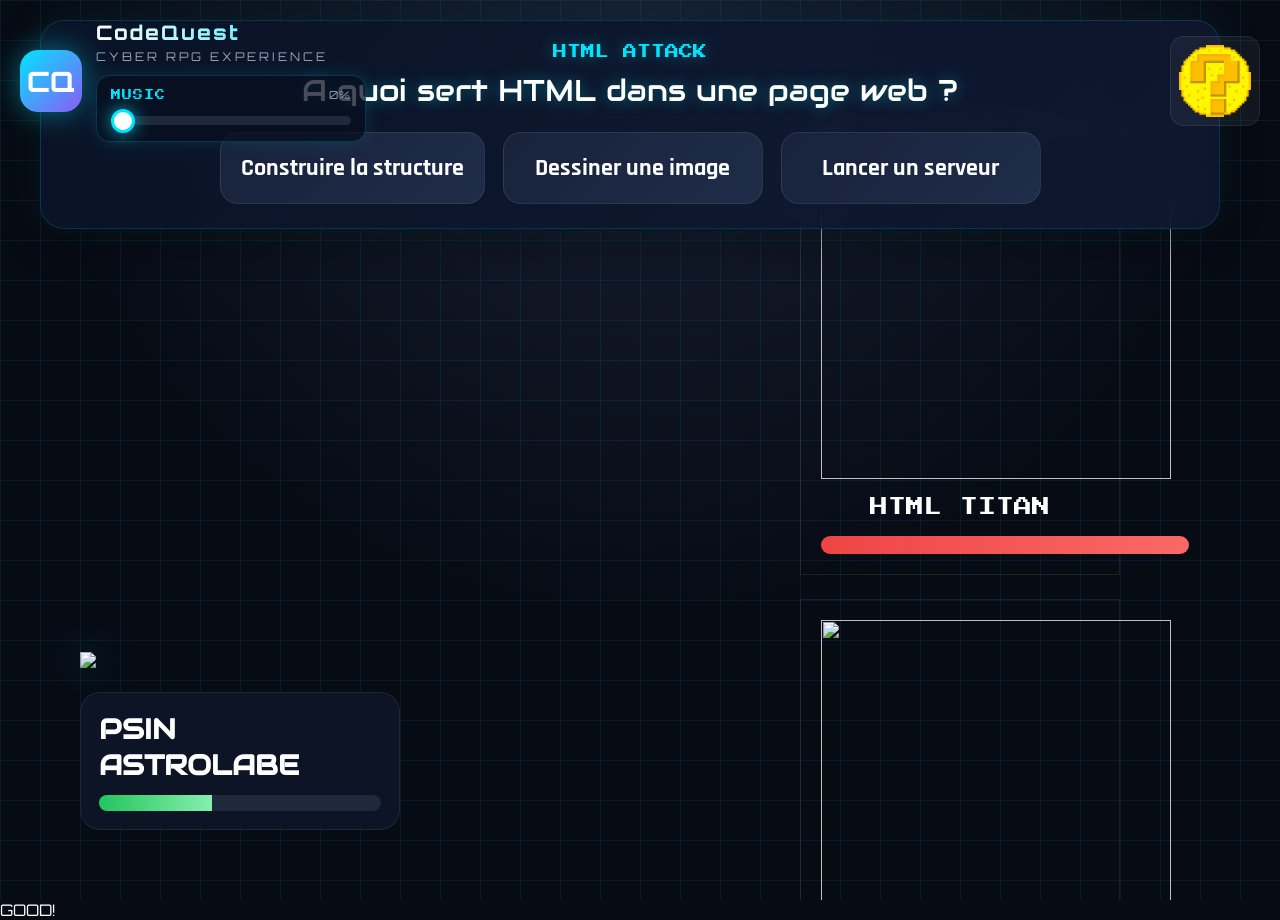
==== commit 5573ceb0: "Update level1.html" ====
--- a/level1.html
+++ b/level1.html
@@ -184,15 +184,12 @@
 .mode{
 display:flex;
 align-items:center;
-gap:8px;
-padding:12px 18px;
+justify-content:center;
+padding:8px;
 border-radius:14px;
 background:rgba(255,255,255,.05);
 border:1px solid rgba(255,255,255,.08);
 color:var(--cyan);
-font-size:14px;
-font-weight:700;
-text-decoration:none;
 transition:.2s;
 }
 
@@ -202,9 +199,11 @@
 box-shadow:0 0 18px rgba(0,229,255,.18);
 }
 
-.mode svg{
-width:18px;
-height:18px;
+.mode img{
+width:72px;
+height:72px;
+object-fit:contain;
+display:block;
 }
 
 /* HERO */
@@ -596,13 +595,9 @@
 
 </div>
 
-<a class="mode" href="https://www.w3schools.com/" target="_blank" rel="noopener noreferrer" title="Ouvrir W3Schools">
-<svg viewBox="0 0 24 24" aria-hidden="true">
-<path fill="currentColor" d="M14 3h7v7h-2V6.41l-9.29 9.3-1.42-1.42 9.3-9.29H14V3Z"/>
-<path fill="currentColor" d="M5 5h6v2H7v10h10v-4h2v6H5V5Z"/>
-</svg>
-W3Schools
-</a>
+<div class="mode">
+<img src="src/img/bonus.webp" alt="Bonus">
+</div>
 
 </div>
 
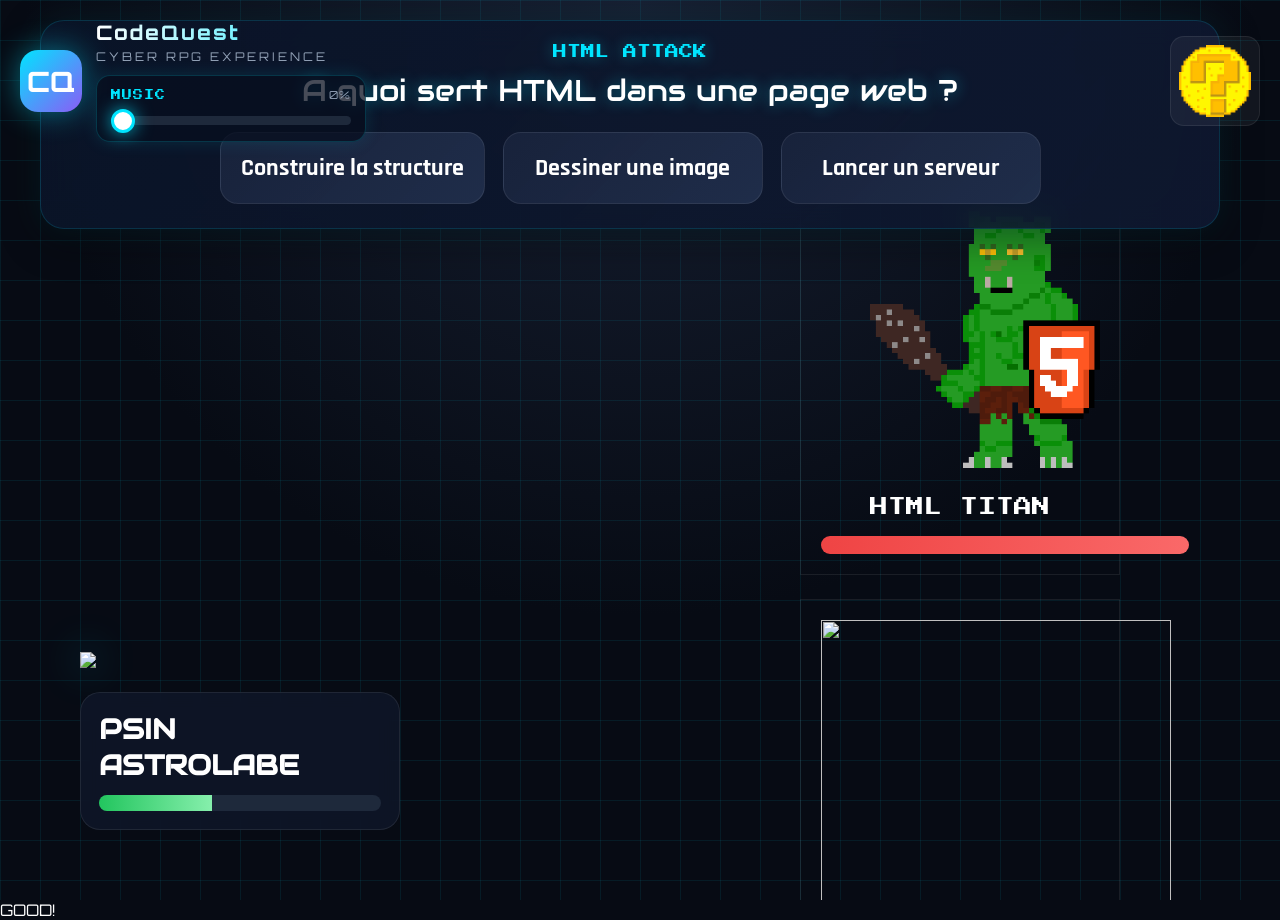
==== commit 34a47c73: "Update level1.html" ====
--- a/level1.html
+++ b/level1.html
@@ -191,6 +191,7 @@
 border:1px solid rgba(255,255,255,.08);
 color:var(--cyan);
 transition:.2s;
+cursor:pointer;
 }
 
 .mode:hover{
@@ -595,9 +596,9 @@
 
 </div>
 
-<div class="mode">
+<a class="mode" href="https://www.w3schools.com/" target="_blank" rel="noopener noreferrer" title="Ouvrir W3Schools">
 <img src="src/img/bonus.webp" alt="Bonus">
-</div>
+</a>
 
 </div>
 
@@ -796,13 +797,13 @@
 {
 name:"HTML TITAN",
 type:"html",
-img:"https://media.discordapp.net/attachments/1496836122938970123/1506393136962994236/HTML_Troll.png?ex=6a16ab2f&is=6a1559af&hm=022b9ffbeeb37be2da31de5db070a92021c85b41fc37fb46e556a6a7fe962621&=&format=webp&quality=lossless&width=704&height=704",
+img:"src/img/HTML_Troll.webp",
 },
 
 {
 name:"CSS PHANTOM",
 type:"css",
-img:"https://media.discordapp.net/attachments/1496836122938970123/1506394579446927500/CSS_Troll.png?ex=6a16ac87&is=6a155b07&hm=b29c2d90ab96dfa5b808be0e9bf727e0b3d24b51e8b887ae2e13a5cad00b5a51&=&format=webp&quality=lossless&width=804&height=904"
+img:"src/img/CSS_Troll.webp"
 },
 ]
 }
